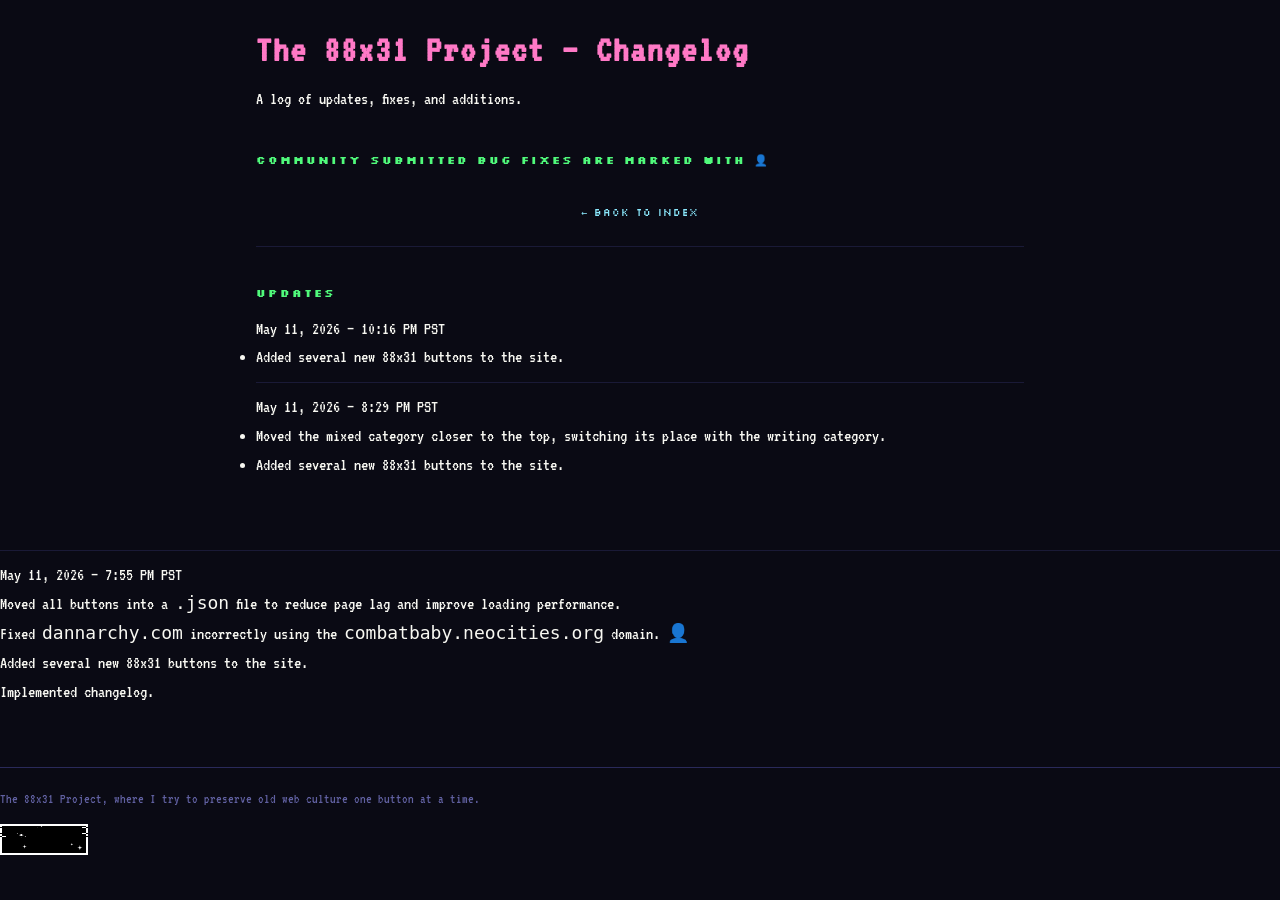
==== changelog.html @ 7548089f "Update changelog.html" ====
<!DOCTYPE html>
<html lang="en">
<head>
  <meta charset="UTF-8" />
  <meta name="viewport" content="width=device-width, initial-scale=1.0" />
  <title>The 88x31 Project — Changelog</title>
  <link rel="stylesheet" href="style.css" />
</head>
<body>
<div class="page-wrapper">

  <div class="changelog-header">
    <h1>The 88x31 Project — Changelog</h1>
    <p class="subtitle">A log of updates, fixes, and additions.</p>
  </div>

  <h2 class="community-note">
    Community submitted bug fixes are marked with <span class="community">👤</span>
  </h2>

  <div class="nav">
    <a href="index.html">← Back to Index</a>
  </div>
  <hr class="nav-divider">

  <h2>Updates</h2>

  <div class="changelog">


    
    <div class="entry">
      <div class="entry-date">May 11, 2026 — 10:16 PM PST</div>
      <ul>
        <li>Added several new 88x31 buttons to the site.</li>
      </ul>
    </div>

  </div>

    
<hr>

    <div class="entry">
      <div class="entry-date">May 11, 2026 — 8:29 PM PST</div>
      <ul>
        <li>Moved the mixed category closer to the top, switching its place with the writing category.</li>
        <li>Added several new 88x31 buttons to the site.</li>
      </ul>
    </div>

  </div>



<hr>


    
    <div class="entry">
      <div class="entry-date">May 11, 2026 — 7:55 PM PST</div>
      <ul>
        <li>Moved all buttons into a <code>.json</code> file to reduce page lag and improve loading performance.</li>
        <li>Fixed <code>dannarchy.com</code> incorrectly using the <code>combatbaby.neocities.org</code> domain. <span class="community">👤</span></li>
        <li>Added several new 88x31 buttons to the site.</li>
        <li>Implemented changelog.</li>
      </ul>
    </div>

  </div>

  <footer class="disclaimer">
    <p>The 88x31 Project, where I try to preserve old web culture one button at a time.</p>
    <a href="https://auvreil.github.io/88x31/">
      <img src="./buttons/The88x31Project.gif" alt="The 88x31 Project" loading="lazy">
    </a>
  </footer>

</div>
</body>
</html>
---- style.css ----
@import url('https://fonts.googleapis.com/css2?family=VT323&family=Silkscreen:wght@400;700&display=swap');

:root {
  --bg: #0a0a14; /*this is such tuff color WHATHJTTYWOW */
  --bg2: #0f0f1e;
  --panel: #0d0d22;
  --border: #2a2a5a;
  --accent1: #ff79c6;
  --accent2: #bd93f9;
  --accent3: #50fa7b;
  --accent4: #ffb86c;
  --accent5: #8be9fd;
  --text: #f8f8f2;
  --text-dim: #a0a0c0;
  --text-muted: #6060a0;
}

* {
  box-sizing: border-box;
  margin: 0;
  padding: 0;
}

body {
  background: var(--bg);
  color: var(--text);
  font-family: 'VT323', monospace;
  font-size: 18px;
  line-height: 1.6;
  min-height: 100vh;
}

.page-wrapper {
  max-width: 800px;
  margin: 0 auto;
  padding: 20px 16px 60px;
}

/* headeintentionally */
.site-header {
  text-align: center;
  padding: 30px 10px 10px;
}

h1 {
  font-family: 'VT323', monospace;
  font-size: clamp(22px, 5vw, 38px);
  color: var(--accent1);
  letter-spacing: 2px;
  animation: flicker 8s ease-in-out infinite;
  margin-bottom: 4px;
}

h1.subtitle {
  font-size: clamp(14px, 3vw, 20px);
  color: var(--text-muted);
  animation-delay: 3s;
}

@keyframes flicker {
  0%, 95%, 100% { opacity: 1; }
  96% { opacity: 0.8; }
  97% { opacity: 1; }
  98% { opacity: 0.7; }
  99% { opacity: 1; }
}

/* why are people looking here anyways */
h2.notice {
  font-family: 'VT323', monospace;
  font-size: 16px;
  color: var(--accent4);
  text-align: center;
  margin: 10px auto;
  max-width: 680px;
  padding: 4px 10px;
  border-left: 2px solid var(--accent4);
}

/* nav just links, no labels, no chrome */
.nav {
  text-align: center;
  margin: 28px 0 20px;
}

.nav a {
  font-family: 'Silkscreen', monospace;
  font-size: 10px;
  color: var(--accent5);
  text-decoration: none;
  margin: 0 6px;
  letter-spacing: 1px;
  display: inline-block;
  padding: 2px 0;
  border-bottom: 1px solid transparent;
  transition: border-color 0.1s, color 0.1s;
}

.nav a:hover {
  color: var(--accent1);
  border-bottom-color: var(--accent1);
}

/* divider between nav and content */
.nav-divider {
  border: none;
  border-top: 1px solid var(--border);
  margin: 16px 0 30px;
}


h2:not(.notice) {
  font-family: 'Silkscreen', monospace;
  font-size: 11px;
  color: var(--accent3);
  margin-top: 38px;
  margin-bottom: 12px;
  letter-spacing: 2px;
  text-transform: uppercase;
}

hr {
  border: none;
  border-top: 1px solid var(--border);
  margin: 10px 0;
  opacity: 0.5;
}


.button-grid {
  display: flex;
  flex-wrap: wrap;
  gap: 8px;
  margin-top: 10px;
  padding: 12px;
  background: var(--bg2);
  border: 1px solid var(--border);
  align-content: flex-start; 
}

.button-grid a {
  display: block; 
  line-height: 0;  
  border: 1px solid var(--border);
  transition: border-color 0.1s;
  padding: 1px;
  background: var(--panel);
  height: 35px;   
}

.button-grid img {
  width: 88px;
  height: 31px;
  image-rendering: pixelated;
  display: block;
  background: #222; /*placeholder*/
}

a {
  color: var(--accent5);
  text-decoration: none;
}

a:hover {
  color: var(--accent1);
}

/* footer — bare */
.disclaimer {
  margin-top: 60px;
  padding: 16px 0 0;
  border-top: 1px solid var(--border);
  font-size: 14px;
  color: var(--text-muted);
}

.disclaimer p {
  margin: 4px 0;
}

.disclaimer a {
  display: inline-block;
  margin-top: 10px;
}

.disclaimer img {
  display: block;
  width: 88px;
  height: 31px;
  image-rendering: pixelated;
}

::-webkit-scrollbar {
  width: 8px;
  background: var(--bg);
}

::-webkit-scrollbar-thumb {
  background: var(--border);
}

::selection {
  background: var(--accent2);
  color: var(--bg);
}

.button-grid img {
  background: #222; /* darkie placeholder while loading */
  display: inline-block;
  min-width: 88px;
  min-height: 31px;
  margin: 2px;
}

@media (max-width: 480px) {
  h1 { font-size: 20px; }
  h1.subtitle { font-size: 13px; }
  h2:not(.notice) { font-size: 9px; }
  .nav a { font-size: 9px; }
}
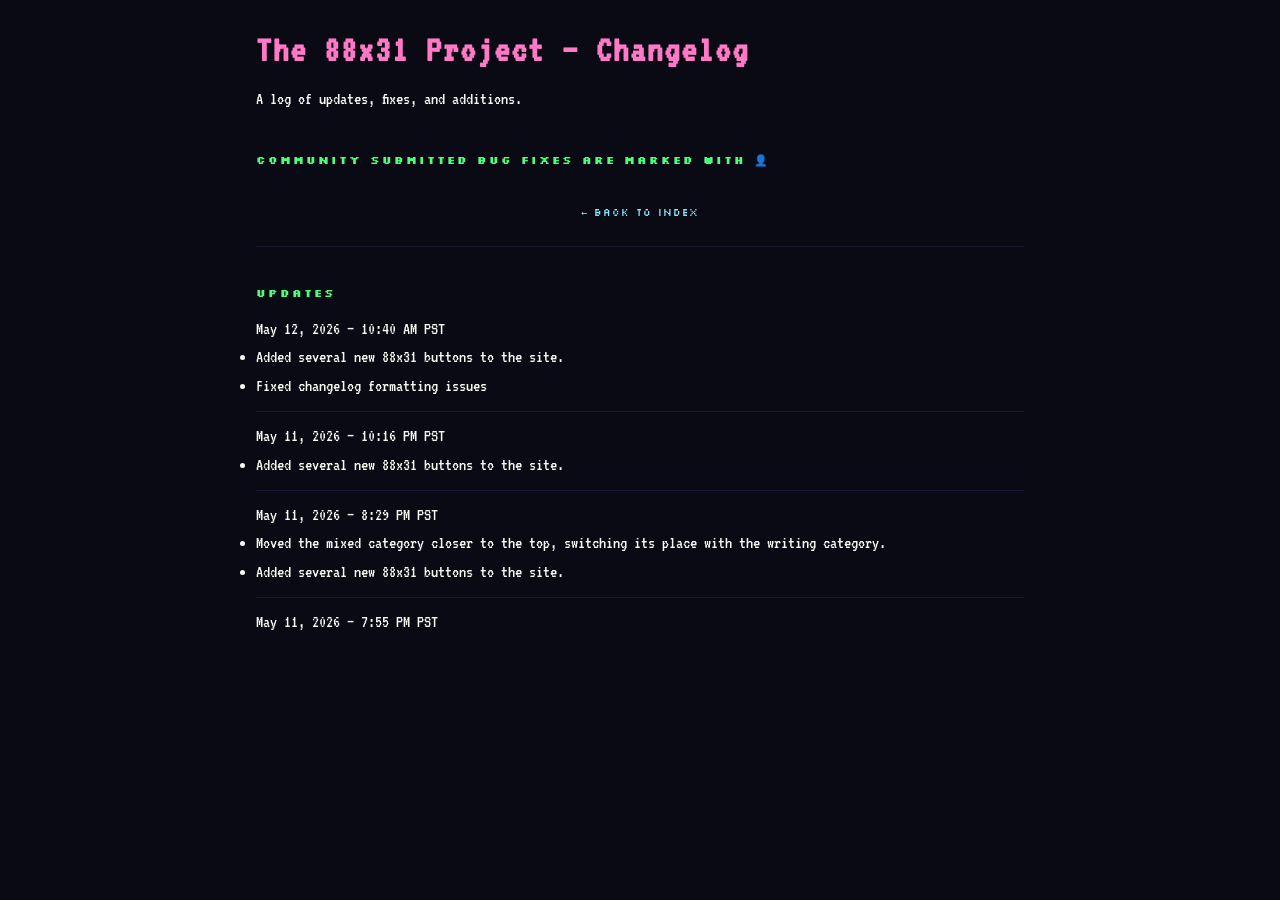
==== commit 1fefe657: "Update changelog.html" ====
--- a/changelog.html
+++ b/changelog.html
@@ -8,25 +8,30 @@
 </head>
 <body>
 <div class="page-wrapper">
-
   <div class="changelog-header">
     <h1>The 88x31 Project — Changelog</h1>
     <p class="subtitle">A log of updates, fixes, and additions.</p>
   </div>
-
   <h2 class="community-note">
     Community submitted bug fixes are marked with <span class="community">👤</span>
   </h2>
-
   <div class="nav">
     <a href="index.html">← Back to Index</a>
   </div>
   <hr class="nav-divider">
-
   <h2>Updates</h2>
-
   <div class="changelog">
 
+   <div class="entry">
+      <div class="entry-date">May 12, 2026 — 10:40 AM PST</div>
+      <ul>
+        <li>Added several new 88x31 buttons to the site.</li>
+        <li>Fixed changelog formatting issues</li>
+      </ul>
+    </div>
+
+
+    <hr>
 
     
     <div class="entry">
@@ -36,10 +41,7 @@
       </ul>
     </div>
 
-  </div>
-
-    
-<hr>
+    <hr>
 
     <div class="entry">
       <div class="entry-date">May 11, 2026 — 8:29 PM PST</div>
@@ -49,33 +51,8 @@
       </ul>
     </div>
 
-  </div>
+    <hr>
 
-
-
-<hr>
-
-
-    
     <div class="entry">
       <div class="entry-date">May 11, 2026 — 7:55 PM PST</div>
       <ul>
-        <li>Moved all buttons into a <code>.json</code> file to reduce page lag and improve loading performance.</li>
-        <li>Fixed <code>dannarchy.com</code> incorrectly using the <code>combatbaby.neocities.org</code> domain. <span class="community">👤</span></li>
-        <li>Added several new 88x31 buttons to the site.</li>
-        <li>Implemented changelog.</li>
-      </ul>
-    </div>
-
-  </div>
-
-  <footer class="disclaimer">
-    <p>The 88x31 Project, where I try to preserve old web culture one button at a time.</p>
-    <a href="https://auvreil.github.io/88x31/">
-      <img src="./buttons/The88x31Project.gif" alt="The 88x31 Project" loading="lazy">
-    </a>
-  </footer>
-
-</div>
-</body>
-</html>
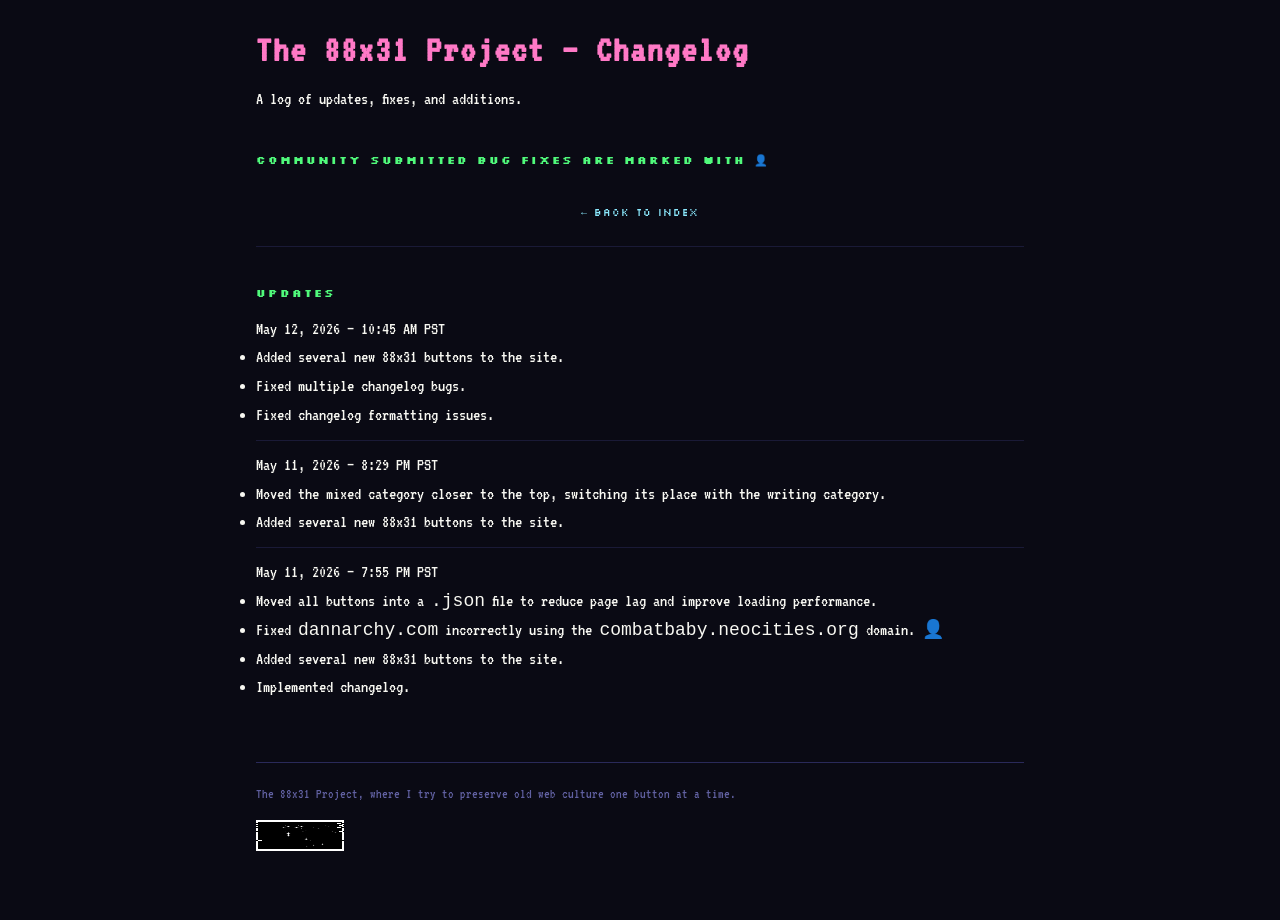
==== commit a7d521f5: "Update changelog.html" ====
--- a/changelog.html
+++ b/changelog.html
@@ -22,22 +22,12 @@
   <h2>Updates</h2>
   <div class="changelog">
 
-   <div class="entry">
-      <div class="entry-date">May 12, 2026 — 10:40 AM PST</div>
+    <div class="entry">
+      <div class="entry-date">May 12, 2026 — 10:45 AM PST</div>
       <ul>
         <li>Added several new 88x31 buttons to the site.</li>
-        <li>Fixed changelog formatting issues</li>
-      </ul>
-    </div>
-
-
-    <hr>
-
-    
-    <div class="entry">
-      <div class="entry-date">May 11, 2026 — 10:16 PM PST</div>
-      <ul>
-        <li>Added several new 88x31 buttons to the site.</li>
+        <li>Fixed multiple changelog bugs.</li>
+        <li>Fixed changelog formatting issues.</li>
       </ul>
     </div>
 
@@ -56,3 +46,20 @@
     <div class="entry">
       <div class="entry-date">May 11, 2026 — 7:55 PM PST</div>
       <ul>
+        <li>Moved all buttons into a <code>.json</code> file to reduce page lag and improve loading performance.</li>
+        <li>Fixed <code>dannarchy.com</code> incorrectly using the <code>combatbaby.neocities.org</code> domain. <span class="community">👤</span></li>
+        <li>Added several new 88x31 buttons to the site.</li>
+        <li>Implemented changelog.</li>
+      </ul>
+    </div>
+
+  </div>
+  <footer class="disclaimer">
+    <p>The 88x31 Project, where I try to preserve old web culture one button at a time.</p>
+    <a href="https://auvreil.github.io/88x31/">
+      <img src="./buttons/The88x31Project.gif" alt="The 88x31 Project" loading="lazy">
+    </a>
+  </footer>
+</div>
+</body>
+</html>
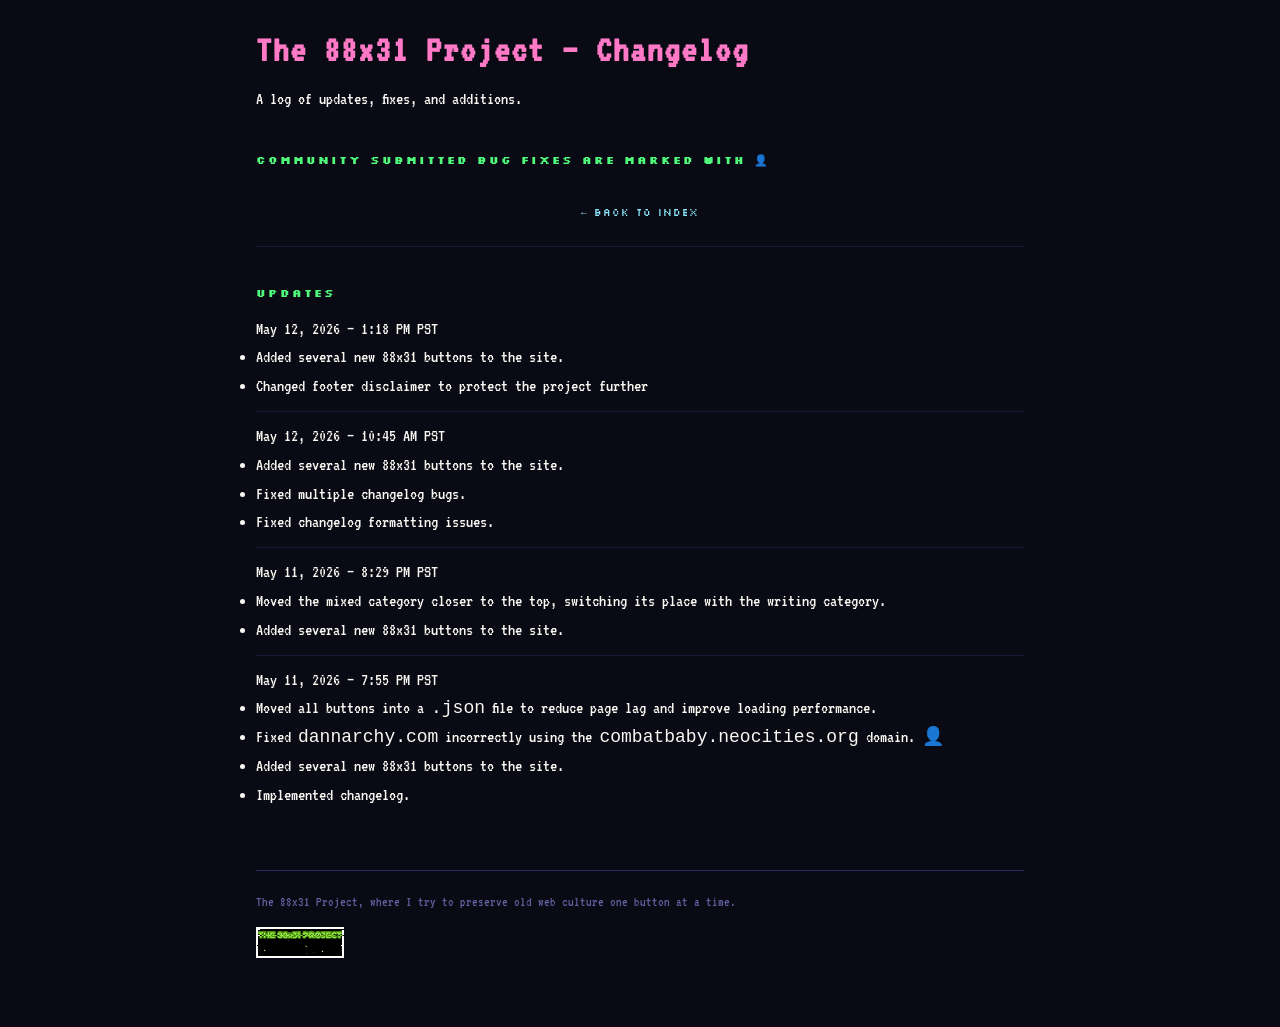
==== commit b542a7fd: "Update changelog.html" ====
--- a/changelog.html
+++ b/changelog.html
@@ -22,6 +22,18 @@
   <h2>Updates</h2>
   <div class="changelog">
 
+     <div class="entry">
+      <div class="entry-date">May 12, 2026 — 1:18 PM PST</div>
+      <ul>
+        <li>Added several new 88x31 buttons to the site.</li>
+        <li>Changed footer disclaimer to protect the project further</li>
+      </ul>
+    </div>
+
+
+    
+    <hr>    
+    
     <div class="entry">
       <div class="entry-date">May 12, 2026 — 10:45 AM PST</div>
       <ul>
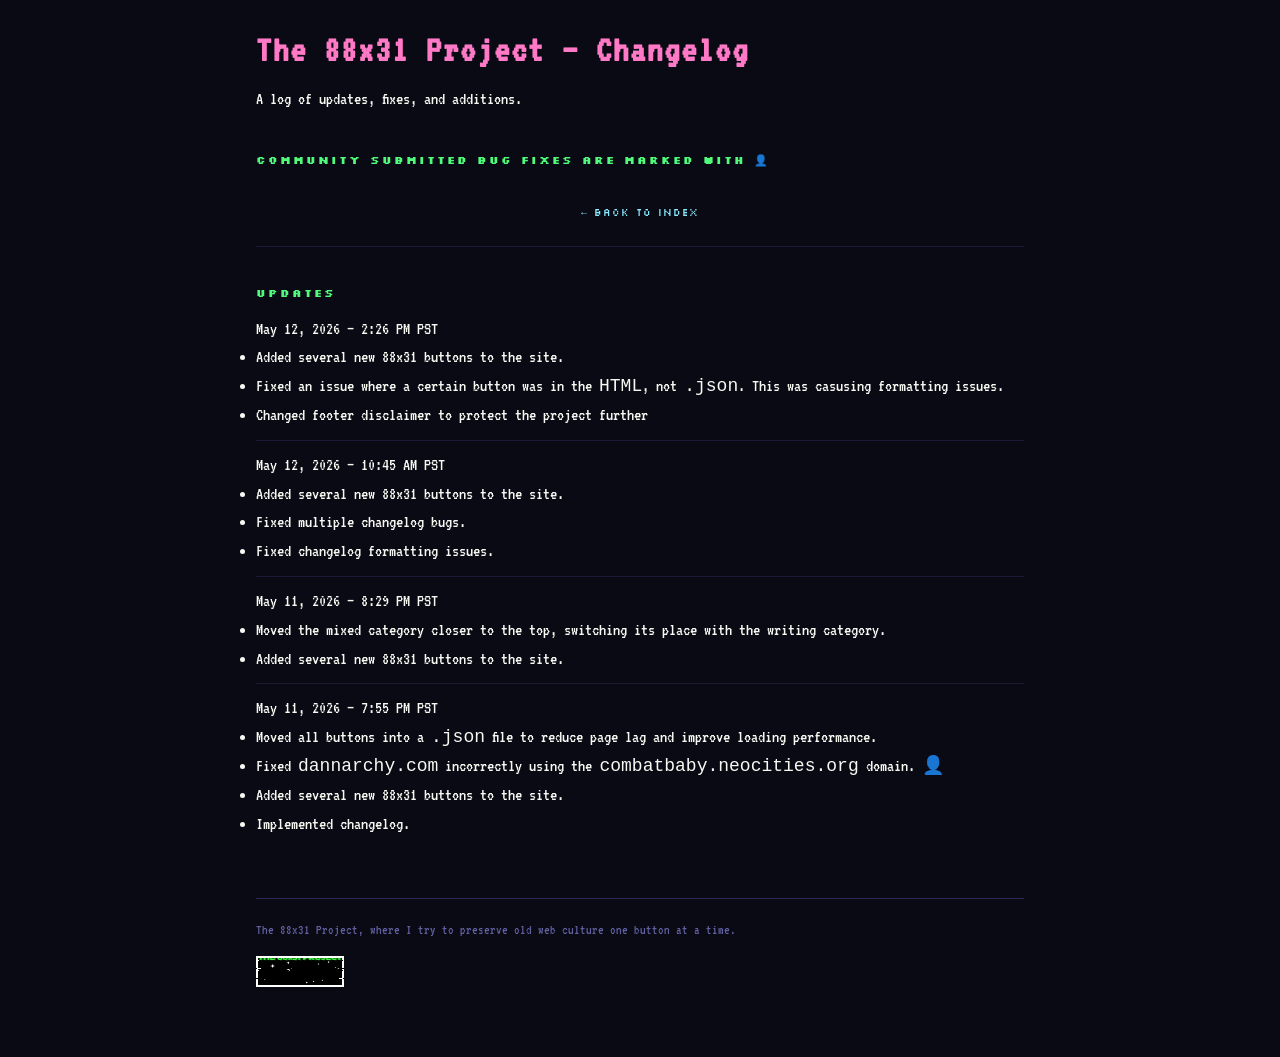
==== commit ef04862e: "Update changelog.html" ====
--- a/changelog.html
+++ b/changelog.html
@@ -23,9 +23,10 @@
   <div class="changelog">
 
      <div class="entry">
-      <div class="entry-date">May 12, 2026 — 1:18 PM PST</div>
+      <div class="entry-date">May 12, 2026 — 2:26  PM PST</div>
       <ul>
         <li>Added several new 88x31 buttons to the site.</li>
+        <li>Fixed an issue where a certain button was in the <code>HTML</code>, not <code>.json</code>. This was casusing formatting issues.</li>
         <li>Changed footer disclaimer to protect the project further</li>
       </ul>
     </div>
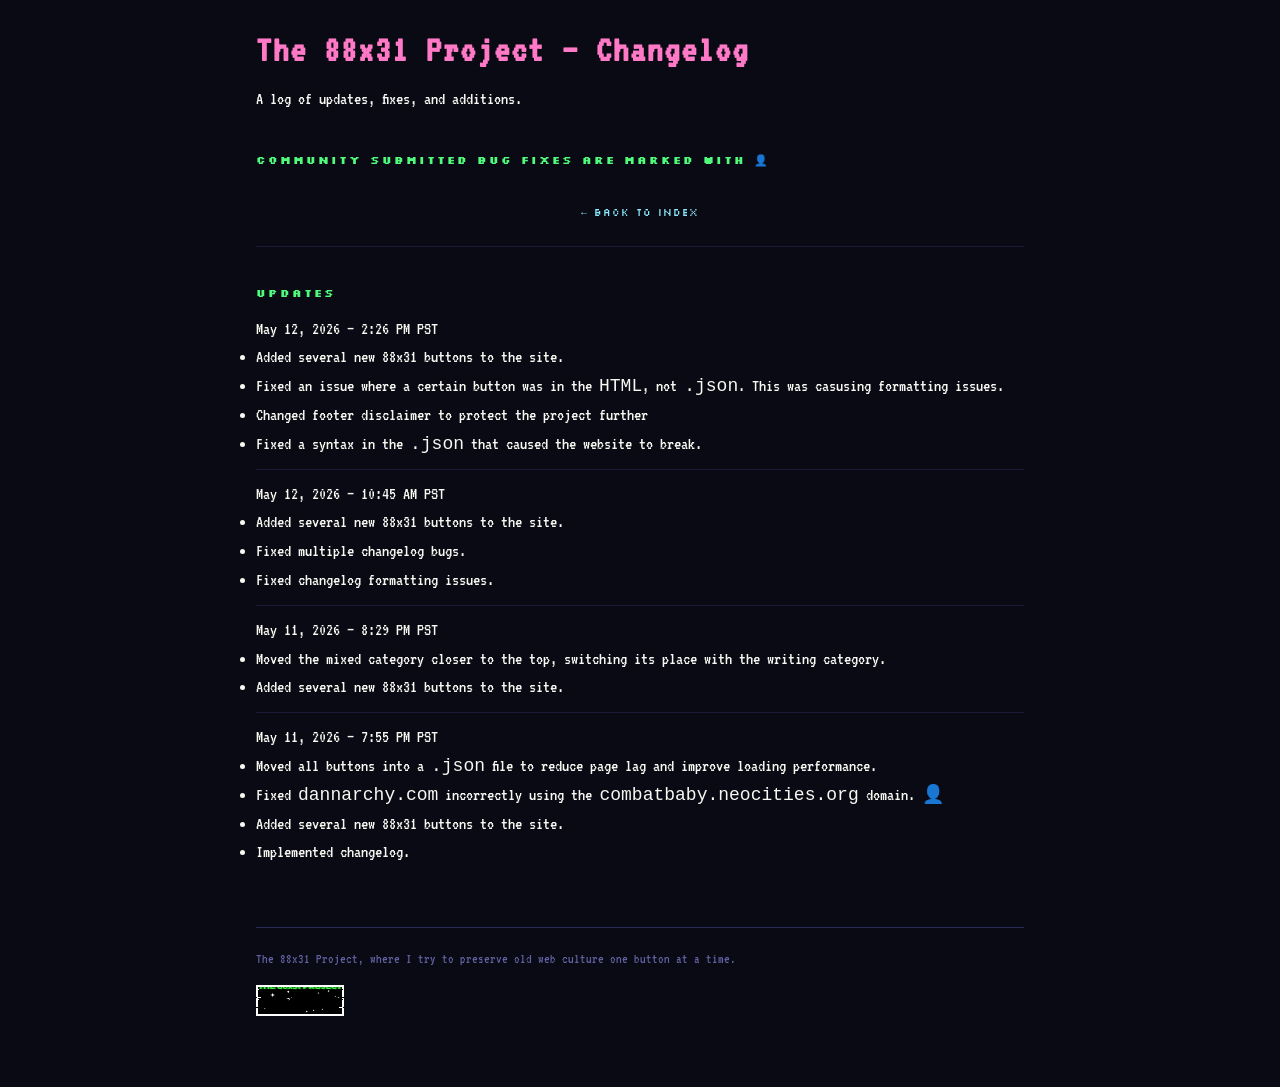
==== commit da72dd72: "Update changelog.html" ====
--- a/changelog.html
+++ b/changelog.html
@@ -28,6 +28,7 @@
         <li>Added several new 88x31 buttons to the site.</li>
         <li>Fixed an issue where a certain button was in the <code>HTML</code>, not <code>.json</code>. This was casusing formatting issues.</li>
         <li>Changed footer disclaimer to protect the project further</li>
+        <li>Fixed a syntax in the <code>.json</code> that caused the website to break.</li>
       </ul>
     </div>
 
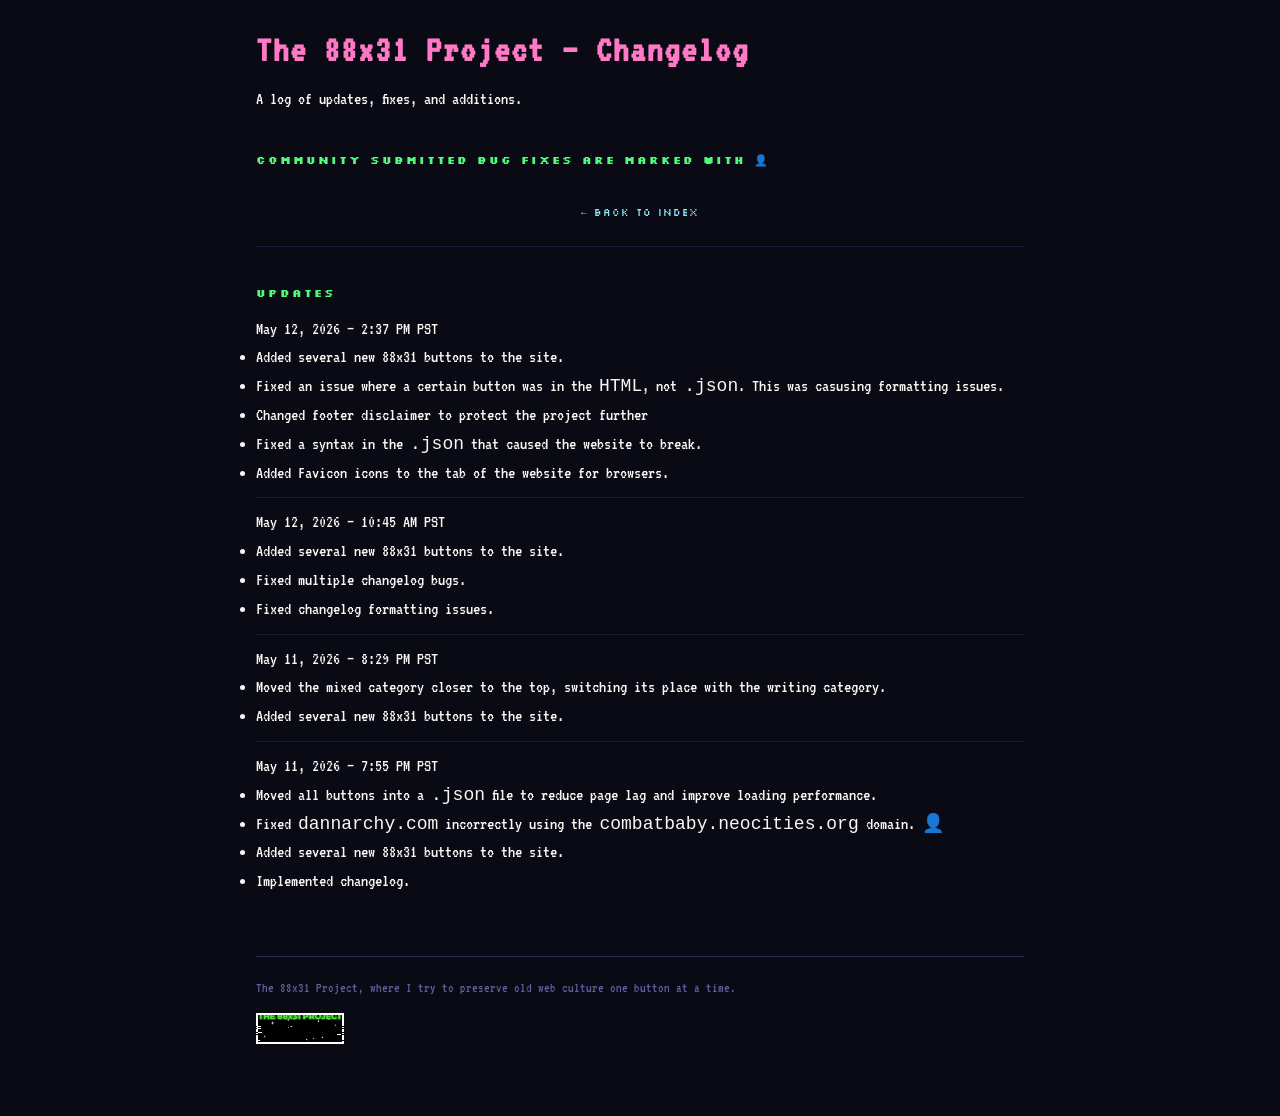
==== commit c41a0f85: "Update changelog.html" ====
--- a/changelog.html
+++ b/changelog.html
@@ -23,12 +23,13 @@
   <div class="changelog">
 
      <div class="entry">
-      <div class="entry-date">May 12, 2026 — 2:26  PM PST</div>
+      <div class="entry-date">May 12, 2026 — 2:37  PM PST</div>
       <ul>
         <li>Added several new 88x31 buttons to the site.</li>
         <li>Fixed an issue where a certain button was in the <code>HTML</code>, not <code>.json</code>. This was casusing formatting issues.</li>
         <li>Changed footer disclaimer to protect the project further</li>
         <li>Fixed a syntax in the <code>.json</code> that caused the website to break.</li>
+        <li>Added Favicon icons to the tab of the website for browsers.</li>
       </ul>
     </div>
 
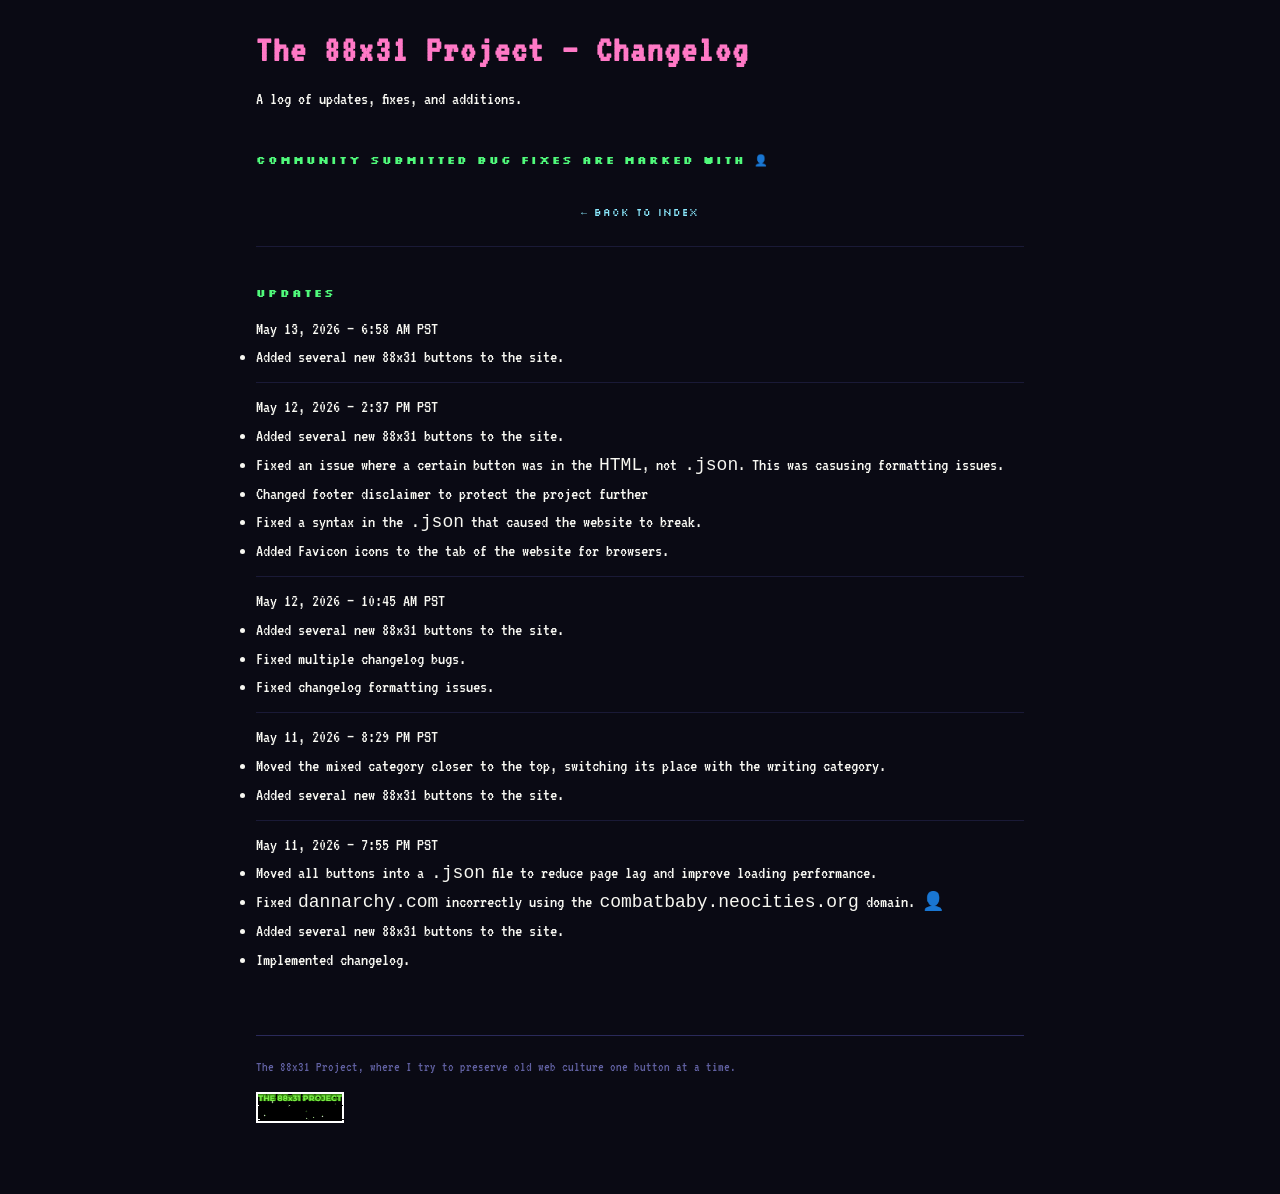
==== commit 51a7d417: "Update changelog.html" ====
--- a/changelog.html
+++ b/changelog.html
@@ -22,6 +22,17 @@
   <h2>Updates</h2>
   <div class="changelog">
 
+    <div class="entry">
+      <div class="entry-date">May 13, 2026 — 6:58  AM PST</div>
+      <ul>
+        <li>Added several new 88x31 buttons to the site.</li>
+      </ul>
+    </div>
+
+
+    <hr>
+
+    
      <div class="entry">
       <div class="entry-date">May 12, 2026 — 2:37  PM PST</div>
       <ul>
